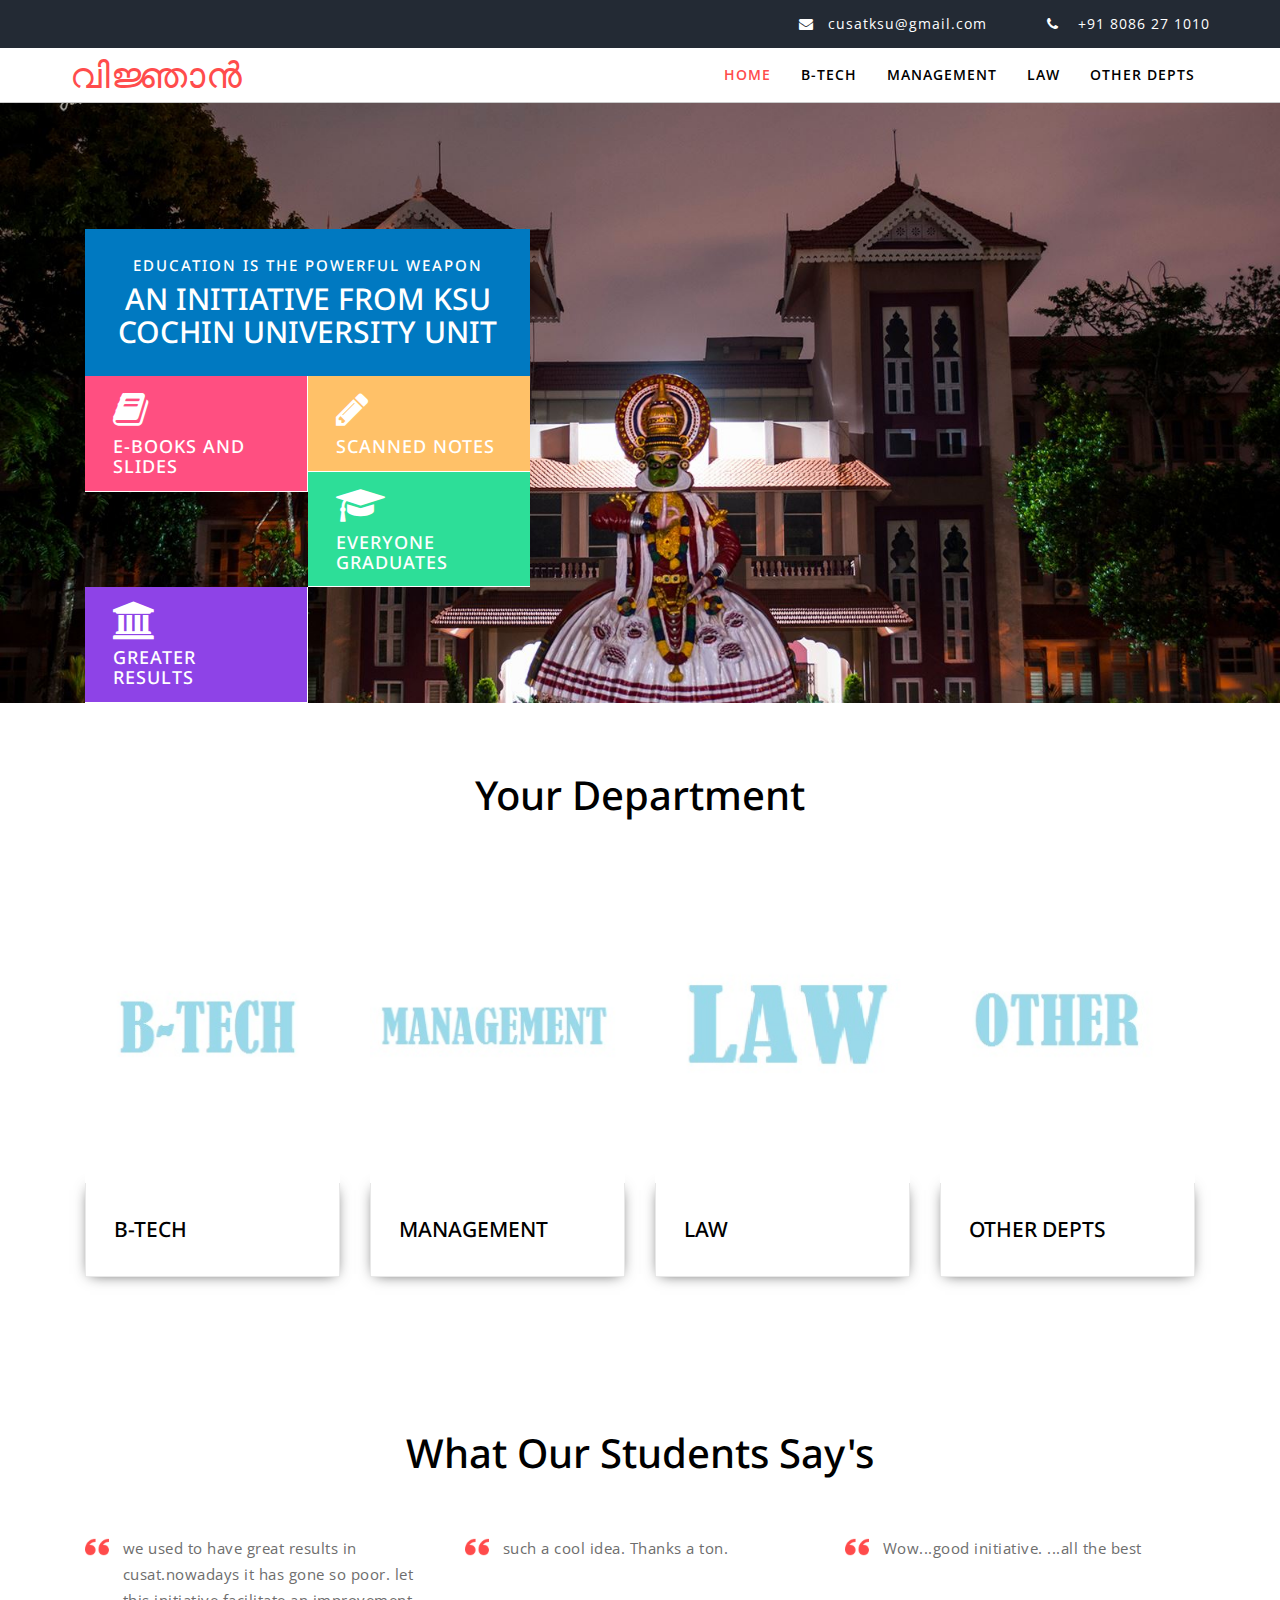
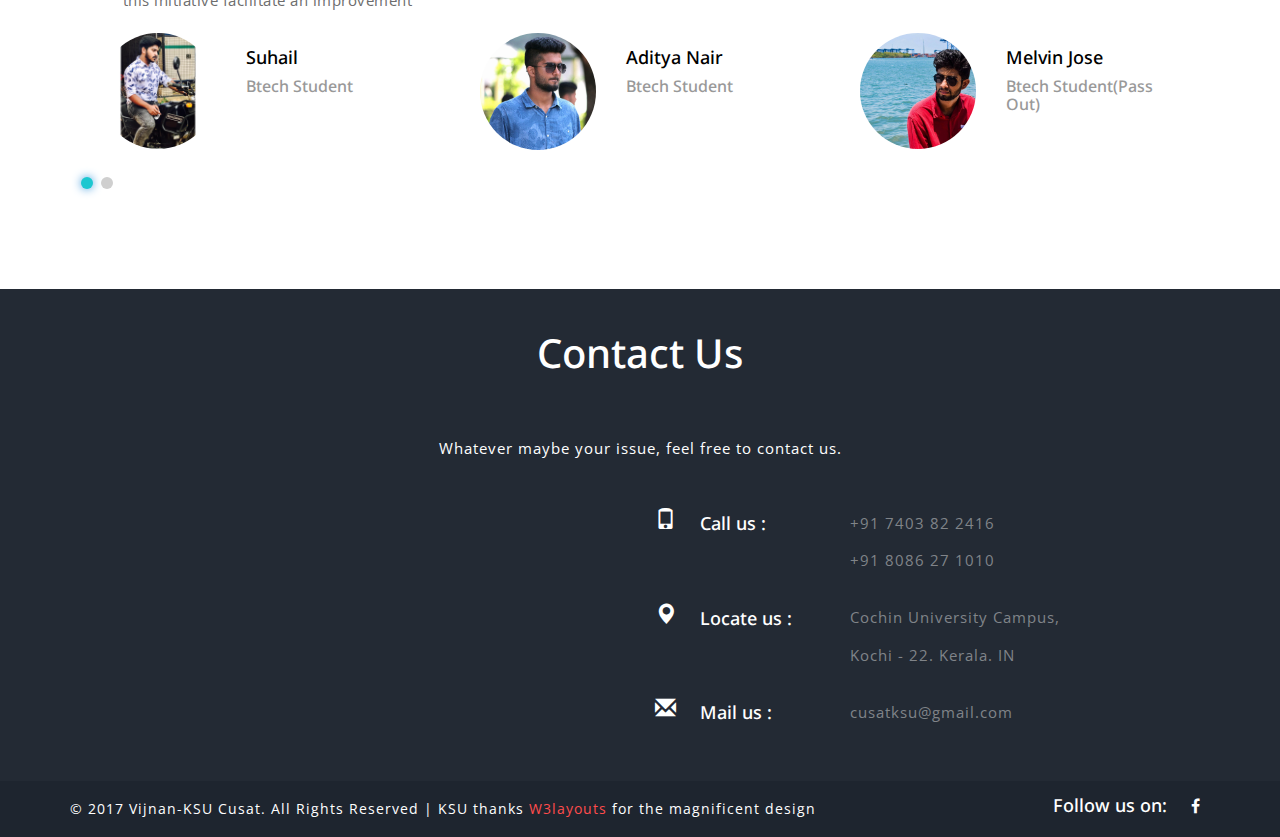
==== index.html @ 7f8a73d8 "Add files via upload" ====
<!DOCTYPE html>
<html lang="en">
<!-- Head -->
<head>
<title>വിജ്ഞാൻ-KSU CUSAT</title>
<meta name="viewport" content="width=device-width, initial-scale=1">
<meta charset="utf-8">
<meta name="keywords" content="cusat, learning,cusat syllabus,cusat notes,engineering notes, engineering" />

<!-- default css files -->
	<link rel="stylesheet" href="css/bootstrap.css" type="text/css" media="all">
	<link rel="stylesheet" href="css/style.css" type="text/css" media="all">
	<link rel="stylesheet" href="css/font-awesome.min.css" />
<!-- default css files -->

<!--web font-->
<link href="//fonts.googleapis.com/css?family=Noto+Sans:400,400i,700,700i&amp;subset=cyrillic,cyrillic-ext,devanagari,greek,greek-ext,latin-ext,vietnamese" rel="stylesheet">
<link href="//fonts.googleapis.com/css?family=Open+Sans:300,300i,400,400i,600,600i,700,700i,800,800i&amp;subset=cyrillic,cyrillic-ext,greek,greek-ext,latin-ext,vietnamese" rel="stylesheet">
<!--//web font-->

<!-- scrolling script -->
<script type="text/javascript">
	jQuery(document).ready(function($) {
		$(".scroll").click(function(event){
			event.preventDefault();
			$('html,body').animate({scrollTop:$(this.hash).offset().top},1000);
		});
	});
</script>
<!-- //scrolling script -->

</head>

<!-- Body -->
<body>

<!-- banner -->
<div class="banner">
	<div class="header-top">
		<div class="container">
			<div class="header-top-right">
				<p><i class="fa fa-envelope" aria-hidden="true"></i><a href="mailto:cusatksu@gmail.com">cusatksu@gmail.com</a></p>
				<p><i class="fa fa-phone" aria-hidden="true"></i> +91 8086 27 1010</p>
			</div>
		</div>
	</div>
		<div class="head">
			<div class="container">
					<div class="navbar-top">
							<!-- Brand and toggle get grouped for better mobile display -->
							<div class="navbar-header">
							  <button type="button" class="navbar-toggle collapsed" data-toggle="collapse" data-target="#bs-example-navbar-collapse-1">
								<span class="sr-only">Toggle navigation</span>
								<span class="icon-bar"></span>
								<span class="icon-bar"></span>
								<span class="icon-bar"></span>
							  </button>
								 <div class="navbar-brand logo ">
									<h1 class="animated wow pulse" data-wow-delay=".5s">
									<a href="index.html">വിജ്ഞാൻ</a></h1>
								</div>

							</div>
							<!-- Collect the nav links, forms, and other content for toggling -->
							<div class="collapse navbar-collapse" id="bs-example-navbar-collapse-1">
							 <ul class="nav navbar-nav link-effect-4">
							  <li class="active"><a href="index.html" data-hover="Home"> HOME </a> </li>
								<li><a href="btech.html" data-hover="About"> B-TECH </a> </li>
								<li><a href="mba.html"  data-hover="Gallery"> MANAGEMENT </a></li>
								<li><a href="law.html" data-hover="About"> LAW </a> </li>
								<li><a href="other.html"  data-hover="Gallery"> OTHER DEPTS </a></li>
							 </ul>
							</div><!-- /.navbar-collapse -->
						</div>
					  <div class="clearfix"></div>
			</div>
		</div>
		<div class="bannerinfo">
			<div class="container">
				<div class="col-md-5 bannergrid">
					<div class="top">
						<h5>Education is the Powerful Weapon</h5>
						<h2>An initiative from KSU Cochin University Unit</h2>
					</div>
					<div class="bottom">
						<div class="col-md-6 bannergrid1 clr">
							<i class="fa fa-book" aria-hidden="true"></i>
							<h4>E-books and Slides</h4>
							<div class="clearfix"></div>
						</div>
						<div class="col-md-6 bannergrid1 clr1">
						<i class="fa fa-pencil" aria-hidden="true"></i>
							<h4>Scanned notes</h4>
							<div class="clearfix"></div>
						</div>
						<div class="col-md-6 bannergrid1 clr2">
						<i class="fa fa-graduation-cap" aria-hidden="true"></i>
							<h4>Everyone graduates</h4>
							<div class="clearfix"></div>
						</div>
						<div class="col-md-6 bannergrid1 clr3">
						<i class="fa fa-university" aria-hidden="true"></i>
							<h4>Greater Results</h4>
							<div class="clearfix"></div>
						</div>
						<div class="clearfix"></div>
						<div class="clearfix"></div>
					</div>
					<div class="clearfix"></div>
				</div>
			</div>
		</div>
</div>
<!-- //banner -->

<!-- dept -->
<div class="team">
	<div class="container">
		<h3 class="heading">Your Department</h3>
		<div class="teamgrids">
			<div class="col-md-3 teamgrid1">
				<a href="btech.html" data-hover="About"><img src="images/t1.jpg" alt="" />
				<div class="teaminfo">
					<h3>B-TECH</h3>
				</div></a>
			</div>
			<div class="col-md-3 teamgrid1">
				<a href="mba.html" data-hover="About"><img src="images/t2.jpg" alt="" />
				<div class="teaminfo">
					<h3>MANAGEMENT</h3>
				</div></a>
			</div>
			<div class="col-md-3 teamgrid1">
				<a href="law.html" data-hover="About"><img src="images/t3.jpg" alt="" />
				<div class="teaminfo">
					<h3>LAW</h3>
				</div></a>
			</div>
			<div class="col-md-3 teamgrid1">
				<a href="other.html" data-hover="About"><img src="images/t4.jpg" alt="" />
				<div class="teaminfo">
					<h3>OTHER DEPTS</h3>
				</div></a>
			</div>
		</div>
	</div>
</div>
<!-- //dept -->

<!-- testimonials-->
	<div class="clients" id="clients">
		<div class="container">
			<h3 class="heading">What our students say's</h3>
			<div class="wmuSlider example1 animated wow slideInUp" data-wow-delay=".5s">
					<div class="wmuSliderWrapper">
						<article style="position: absolute; width: 100%; opacity: 0;">
							<div class="banner-wrap">
								<div class="col-md-4 client-grids">
									<p>we used to have great results in cusat.nowadays it has gone so poor. let this initiative facilitate an improvement</p>
									<div class="col-md-5 c-img">
										<img src="images/c1.jpg"  alt="" />
									</div>
									<div class="col-md-7 c-info">
										<h4>Suhail</h4>
										<h5>Btech student</h5>
									</div>
									<div class="clearfix"></div>
								</div>
								<div class="col-md-4 client-grids">
									<p>such a cool idea. Thanks a ton.<br><br><br></p>
									<div class="col-md-5 c-img">
										<img src="images/c2.jpg"  alt="" />
									</div>
									<div class="col-md-7 c-info">
										<h4>Aditya Nair</h4>
										<h5>Btech student</h5>
									</div>
									<div class="clearfix"></div>
								</div>
								<div class="col-md-4 client-grids">
									<p>Wow...good initiative. ...all the best<br><br><br></p>
									<div class="col-md-5 c-img">
										<img src="images/c3.jpg"  alt="" />
									</div>
									<div class="col-md-7 c-info">
										<h4>Melvin Jose</h4>
										<h5>Btech student(Pass out)</h5>
									</div>
									<div class="clearfix"></div>
								</div>
								<div class="clearfix"></div>
							</div>
						</article>
						<article style="position: absolute; width: 100%; opacity: 0;">
							<div class="banner-wrap">
								<div class="col-md-4 client-grids">
									<p>I feel veryproud to be a part of this initiative. Hope it will bring about a change in our university's results.</p>
									<div class="col-md-5 c-img">
										<img src="images/c4.jpg"  alt="" />
									</div>
									<div class="col-md-7 c-info">
										<h4>Abinash Antony</h4>
										<h5>Btech student</h5>
									</div>
									<div class="clearfix"></div>
								</div>
								<div class="col-md-4 client-grids">
									<p>This should have been implemented before itslef. Better late than never.</p>
									<div class="col-md-5 c-img">
										<img src="images/c5.jpg"  alt="" />
									</div>
									<div class="col-md-7 c-info">
										<h4>Shibil Vp</h4>
										<h5>Btech student</h5>
									</div>
									<div class="clearfix"></div>
								</div>
								<div class="col-md-4 client-grids">
									<p>As a first year student, i find this initiative very helpful.</p>
									<div class="col-md-5 c-img">
										<img src="images/c6.jpg"  alt="" />
									</div>
									<div class="col-md-7 c-info">
										<h4>Ebin Santy</h4>
										<h5>Btech student</h5>
									</div>
									<div class="clearfix"></div>
								</div>
								<div class="clearfix"></div>
							</div>
						</article>
					</div>
				</div>
		</div>
	</div>
<!--//testimonials-->

<!-- contact -->
<div class="contact">
	<h3 class="heading">Contact Us</h3>
	<p>Whatever maybe your issue, feel free to contact us. </p>
	<div class="container">
		<div class="contact-grids">

			<div class="col-md-6 contact-grid wow fadeInUp animated" data-wow-delay=".5s">
				<iframe src="https://www.google.com/maps/embed?pb=!1m14!1m8!1m3!1d15714.64362281962!2d76.3275411!3d10.0448151!3m2!1i1024!2i768!4f13.1!3m3!1m2!1s0x0%3A0xb0fd4b1e85a6e51f!2sCochin+University+of+Science+and+Technology!5e0!3m2!1sen!2sin!4v1509273672874" width="400" height="210" frameborder="0" style="border:0" allowfullscreen></iframe>
			</div>
			<div class="col-md-6 contact-grid wow fadeInUp animated" data-wow-delay=".5s">
				<div class="call ">
					<div class="col-xs-1 contact-grdl">
						<span class="glyphicon glyphicon-phone" aria-hidden="true"></span>
					</div>
					<div class="col-xs-3 contact-grdr">
						<h3>Call us :</h3>
					</div>
					<div class="col-xs-8 contact-grdr">
						<ul>
							<li>+91 7403 82 2416</li>
							<li>+91 8086 27 1010</li>
						</ul>
					</div>
					<div class="clearfix"> </div>
				</div>
				<div class="call">
					<div class="col-xs-1 contact-grdl">
						<span class="glyphicon glyphicon-map-marker" aria-hidden="true"></span>
					</div>
					<div class="col-xs-3 contact-grdr">
						<h3>Locate us :</h3>
					</div>
					<div class="col-xs-8 contact-grdr">
						<ul>
							<li>Cochin University Campus,</li>
							<li>Kochi - 22. Kerala. IN</li>
						</ul>
					</div>
					<div class="clearfix"> </div>
				</div>
				<div class="call">
					<div class="col-xs-1 contact-grdl">
						<span class="glyphicon glyphicon-envelope" aria-hidden="true"></span>
					</div>
					<div class="col-xs-3 contact-grdr">
						<h3>Mail us :</h3>
					</div>
					<div class="col-xs-8 contact-grdr">
						<ul>
							<li><a href="mailto:cusatksu@gmail.com">cusatksu@gmail.com</a></li>
						</ul>
					</div>
					<div class="clearfix"> </div>
				</div>
			</div>
			<div class="clearfix"> </div>
		</div>
	</div>
</div>
<!-- //contact -->

<!-- copyright -->
<div class="copyright">
	<div class="container">
		<div class="copyrighttop">
			<ul>
				<li><h4>Follow us on:</h4></li>
				<li><a class="facebook" href="https://www.facebook.com/ksucusat"><i class="fa fa-facebook" aria-hidden="true"></i></a></li>
			</ul>
		</div>
		<div class="copyrightbottom">
			<p>© 2017 Vijnan-KSU Cusat. All Rights Reserved | KSU thanks <a href="http://w3layouts.com/">W3layouts</a> for the magnificent design</p>
		</div>
		<div class="clearfix"></div>
	</div>
</div>
<!-- //copyright -->


<!-- Default-JavaScript-File -->
	<script type="text/javascript" src="js/jquery-2.1.4.min.js"></script>
	<script type="text/javascript" src="js/bootstrap.js"></script>
<!-- //Default-JavaScript-File -->

<!-- clients js file-->
	<script src="js/jquery.wmuSlider.js"></script>
		<script>
			$('.example1').wmuSlider();
		</script>
<!-- //clients js file -->

<!-- Jarallax -->
<script src="js/jarallax.js"></script>
	<script type="text/javascript">
		/* init Jarallax */
		$('.jarallax').jarallax({
			speed: 0.5,
			imgWidth: 1366,
			imgHeight: 768
		})
	</script>
<!-- //Jarallax -->

<!-- smooth scrolling -->
	<script src="js/SmoothScroll.min.js"></script>
	<script type="text/javascript" src="js/move-top.js"></script>
	<script type="text/javascript" src="js/easing.js"></script>
	<!-- here stars scrolling icon -->
	<script type="text/javascript">
		$(document).ready(function() {
			/*
				var defaults = {
				containerID: 'toTop', // fading element id
				containerHoverID: 'toTopHover', // fading element hover id
				scrollSpeed: 1200,
				easingType: 'linear'
				};
			*/

			$().UItoTop({ easingType: 'easeOutQuart' });

			});
	</script>
	<!-- //here ends scrolling icon -->
<!-- smooth scrolling -->

</body>
<!-- //Body -->
</html>
---- css/style.css ----
/*--
	Author: W3Layouts
	Author URL: http://w3layouts.com
	License: Creative Commons Attribution 3.0 Unported
	License URL: http://creativecommons.org/licenses/by/3.0/
--*/
/*-- Reset-Code --*/

body {
	padding: 0;
	margin: 0;
	background: #FFF;
	font-family: 'Open Sans', sans-serif;
}
body a {
	transition: 0.5s all;
	-webkit-transition: 0.5s all;
	-moz-transition: 0.5s all;
	-o-transition: 0.5s all;
	-ms-transition: 0.5s all;
	text-decoration: none;
}
body a:hover {
	text-decoration: none;
}
body a:focus, a:hover {
	text-decoration: none;
}
input[type="button"], input[type="submit"] {
	transition: 0.5s all;
	-webkit-transition: 0.5s all;
	-moz-transition: 0.5s all;
	-o-transition: 0.5s all;
	-ms-transition: 0.5s all;
}
h1, h2, h3, h4, h5, h6 {
	margin: 0;
	padding: 0;
	font-family: 'Noto Sans', sans-serif;
}
p {
	margin: 0;
}
ul {
	margin: 0;
	padding: 0;
}
label {
	margin: 0;
}
img {
    vertical-align: middle;
    width: 100%;
}
a:focus, a:hover {
	text-decoration: none;
	outline: none;
}
/*-- //Reset-Code --*/
.header-top {
    padding: 1em 0;
    background: #232a34;
}
.header-top-left p,.header-top-right p{
    color: #FFFFFF;
    font-size: 1em;
    display: inline-block;
    padding-left: 4em;
	letter-spacing:1px;
}
.header-top-right{
	float: right;
}
/*-- banner --*/
.head {
    padding: 0.5em 0em;
    background: #ffffff;
    border-bottom: solid 1px #cbcbcb;
}
/*--header--*/
.logo h1 a{
	text-decoration: none;
    color: #ff4c4c;
    text-transform: uppercase;
    letter-spacing: 1px;
    font-size: 1em;
}
.header-top-right a {
    color: #fff;
}
.logo h1 a span{
	font-size: .3em;
    text-transform: uppercase;
    font-weight: 600;
    margin: .5em 0 0 0;
	color:#000000;
}
.navbar-brand {
   height: auto; 
    padding: 0; 
    font-size: 18px; 
    line-height: 20px;
}
.navbar-nav {
    float: right;
    margin-top: .7em;
}
.navbar-default {
    border: none;
    background: none;
    min-height: auto;
    margin-bottom: 0;
}
.header-top-right i.fa {
    margin-right: 1em;
}
div#bs-example-navbar-collapse-1 {
    padding: 0;
}
ul.nav.navbar-nav li a {
    font-size: 1em;
    color: #000000;
    margin: 0 15px;
    padding: 0px 0;
    font-weight: 600;
    text-transform: uppercase;
    letter-spacing: 1px;
}
ul.nav.navbar-nav li a:hover{
	color:#F44336;
}
.nav > li > a:hover, .nav > li > a:focus {
    text-decoration: none;
    background:none !important;
}
.navbar-default .navbar-nav > li > a:hover, .navbar-default .navbar-nav > li > a:focus {
    color: #fff;
}
ul.nav.navbar-nav li.active a {
    color: #ff4c4c;
    background: none;
}
.navbar-default .navbar-nav > .active > a, .navbar-default .navbar-nav > .active > a:hover, .navbar-default .navbar-nav > .active > a:focus {
    color: #fff;
    background:none;
}
.dropdown-menu {
    position: absolute;
    top: 115%;
    left: 0;
    z-index: 1000;
    display: none;
    float: left;
    min-width: 105px;
    padding: 5px 0;
    margin: 2px 0 0;
    font-size: 14px;
    text-align: left;
    list-style: none;
    background-color: #ff4c4c;
    -webkit-background-clip: padding-box;
    background-clip: padding-box;
    border: 1px solid #ccc;
    border: 1px solid rgba(0, 0, 0, .15);
    border-radius: 0!important;
    -webkit-box-shadow: 0 6px 12px rgba(0, 0, 0, .175);
    box-shadow: 0 6px 12px rgba(0, 0, 0, .175);
}
ul.dropdown-menu li {
    padding: 5px 0;
}
ul.dropdown-menu li:nth-child(2){
	border-bottom:none;
}
ul.dropdown-menu li a {
    color: #000!important;
}
ul.dropdown-menu li a:hover {
	color: #FFFFFF !important;
	background:none;
}
.nav .open > a, .nav .open > a:hover, .nav .open > a:focus {
    background: none!important;
}
/*--//header--*/
/* banner */
.banner {
    background: url(../images/banner2.jpg) no-repeat 0px 0px;
    background-size: cover;
    min-height: 785px;
}
.banner1 {
    background: url(../images/banner2.jpg) no-repeat 0px 0px;
    background-size: cover;
    min-height: 300px;
}

.top {
    background: #0079c1;
    color: #fff;
    padding: 2em 2em;
    text-align: center;
}
.bannergrid1 {
    padding: 2em;
    border-bottom: 1px solid #fff;
    background: #1cc7d0;
}
.clr {
    background: #ff4f81;
}
.clr1 {
    background: #ffc168;
}
.clr2 {
    background: #2dde98;
}
.clr3 {
    background: #8e43e7;
}
.clr4 {
    background: #ff9900;
}
.clr5 {
    background: #146eb4;
}
.bannergrid1:nth-child(1), .bannergrid1:nth-child(4), .bannergrid1:nth-child(7) {
    border-right: 1px solid #fff;
}
.top h2 {
    text-transform: uppercase;
    font-size: 30px;
    color: #fff;
}
.top h5 {
    text-transform: uppercase;
    letter-spacing: 2px;
    margin-bottom: .6em;
    font-size: 15px;
}
.bannerinfo {
    padding-top: 7em;
}
.bannergrid1 i.fa {
    color: #fff;
    float: left;
    font-size: 38px;
    margin-right: 6px;
}
.bannergrid1 h4 {
    color: #fff;
    text-transform: uppercase;
    font-size: 18px;
    letter-spacing: 1px;
    float: left;
    margin-top: .5em;
}
.bannergrid1 p {
    color: #eee;
    font-size: 15px;
    margin-top: 1em;
    letter-spacing: .5px;
    text-transform: capitalize;
    line-height: 28px;
}
/* //banner */

/*-- welcome --*/ 
.typography,.about,.welcome,.services,.education,.clients,.codes,.contact{
	padding:6em 0;
}
h3.agileits-title {
    font-size: 3em;
    color: #000;
    text-align: center;
    margin-bottom: 1em;
}
.welcome h3 {
    font-size: 1.8em;
    color: #ff4c4c;
    text-transform: uppercase;
    margin-bottom: 1em;
    line-height: 1.5em;
} 
.welcome h4 {
    font-size: 18px;
    text-transform: capitalize;
    line-height: 1.8em;
    color: #000;
    margin-bottom: 1em;
}
.welcome p {
    font-size: 1em;
    color: #565656;
    line-height: 2em;
    letter-spacing: 1px;
}
.readmore-w3 a {
    color: #FFFFFF;
    font-size: 16px;
    padding: .6em 2em;
    background: #1cc7d0;
    text-decoration: none;
    text-align: center;
    letter-spacing: 2px;
}
.readmore-w3 a:hover {
    background: #ff4c4c;
}
.readmore-w3 {
    margin-top: 3em;
}

/*-- bootstrap-modal-pop-up --*/
.modal-header {
    font-size: 2em;
    color: #fff;
    text-align: center;
    text-transform: uppercase;
    border: 1px solid #fff;
}
.close {
    opacity: 1;
}
.modal-body p {
    color: #999;
    text-align: left;
	padding:2em 2em 1em;
	margin: 0 !important;
	line-height:2em;
}
.modal-body p i {
    display: block;
    margin: 1em 0;
    color: #212121;
}
.modal-body {
    padding:0;
}
.modal-body img {
    padding: 2em 2em 0 2em;
}
.modal-content {
    border-radius: 0;
}
button.close {
    font-size: 1.5em;
    color:#000;
	outline: none;
}
span.glyphicon.glyphicon-play-circle {
    color: #fff;
    font-size: 60px;
    margin: 0 0 7px 0;
    cursor: pointer;
}
.welcome-w3right {
    position: relative;
}
.wthree-model-video {
    position: absolute;
    bottom: 42%;
    left: 43%;
}
.modal-header iframe {
    width: 100%;
    height: 400px;
}
/*-- //bootstrap-modal-pop-up --*/
/*-- //welcome --*/ 

/* edu */
.right1 h3,.left1 h3 {
    color: #000;
    text-transform: uppercase;
    margin-bottom: .5em;
    font-size: 20px;
}
.right1 p,.left1 p  {
    font-size: 15px;
    line-height: 27px;
    letter-spacing: .5px;
    color: #6d6d6d;
}
.right1 {
    margin-bottom: 3em;
}
.left1 {
    margin-bottom: 7em;
    text-align: right;
    padding-right: 4em;
	position:relative;
}
.left1 span.glyphicon.glyphicon-adjust {
    position: absolute;
    right: -9%;
    top: 0%;
    font-size: 30px;
    color: #ff4c4c;
}
.left1:nth-child(4) {
    margin-bottom: 0em;
}
.right1:nth-child(4) {
    margin-bottom: 0em;
}
.eduright {
    padding-left: 5em;
}
.eduleft {
    border-right: 1px solid #969696;
}
.left1 h3 {
    color: #1cc7d0;
}
/* //edu */

/*-- clients --*/
.clients p {
    margin-bottom: 20px;
    color: #6d6d6d;
    letter-spacing: .5px;
    line-height: 26px;
    font-size: 15px;
    padding-left: 2.5em;
}
.clients  p {
    background: url(../images/quotes.png) no-repeat 0px 0px;
    background-size: 24px;
}
.clients img{
	border-radius:50%;
}
.clients h4{
	text-align:left;
	font-size:18px;
	color:#000;
	margin:15px 0 10px 0;
}
.clients h5{
	text-align:left;
	font-size:16px;
	color:#999;
    text-transform: capitalize;
}
.wmuSlider {
	position: relative;
	overflow: hidden;
}
/* Default Skin */
.wmuSliderPagination {
	z-index: 2;
    position: absolute;
    left: 1%;
    bottom: 6%;
}
ul.wmuSliderPagination {
	padding:0;
}
.wmuSliderPagination li {
	float: left;
	margin: 0 8px 0 0;
	list-style-type: none;
}
.wmuSliderPagination a {
	display: block;
    text-indent: -9999px;
    width: 12px;
    height: 12px;
    background: #CFCFCF;
	border-radius:50%;
}
.wmuSliderPagination a.wmuActive {
	background: #1cc7d0;
    box-shadow: 0px 0px 10px #3D99DC;
	-webkit-box-shadow: 0px 0px 10px #3D99DC;
	-moz-box-shadow: 0px 0px 10px #3D99DC;
	-o-box-shadow: 0px 0px 10px #3D99DC;
	-ms-box-shadow: 0px 0px 10px #3D99DC;
}
/* Default Skin */
.wmuGallery .wmuGalleryImage {
	margin-bottom: 10px;
}
.banner-wrap {
    padding: 0 0 4em;
}
/*-- //wmuslider --*/
/*--// clients--*/

/* pop up for sign in and sign up form */
#small-dialog1 h3{
    color: #ff4c4c;
    font-size: 30px;
    margin-bottom: 30px;
    text-align: center;
    text-transform: uppercase;
}
#small-dialog1 input[type="text"], #small-dialog1 input[type="password"], #small-dialog1 input[type="text"], #small-dialog1 input[type="password"] {
    padding: 12px 16px;
    font-size: 14px;
    border: 2px solid #808080;
    background: transparent;
    outline: none;
    width: 100%;
    margin-bottom: 20px;
    border-radius: 25px;
}
div#small-dialog1,div#small-dialog2 {
    padding: 50px;
}
form ul {
    float: left;
    list-style-type: none;
}
form a {
    color: #000;
    float: right;
    font-size: 13px;
}
#small-dialog1 input[type="submit"], #small-dialog1 input[type="submit"] {
    background: #1cc7d0;
    border: none;
    padding: 9px 10px;
    color: #fff;
    font-size: 15px;
    outline: none;
    margin: 0 auto;
    margin-top: 20px;
    width: 35%;
    border-radius: 25px;
    letter-spacing: 2px;
    display: block;
}
.modal-content{
    border-radius: 0px;
}
.modal-dialog {
    margin: 30px auto;
}
ul li input[type="checkbox"]+label {
    position: relative;
    padding-left: 37px;
    border: #F0F8FF;
    color: #000;
    display: inline-block;
    font-size: 13px;
}
ul li input[type="checkbox"]+label span:first-child {
    width: 17px;
    height: 15px;
    display: inline-block;
    border: 1px solid #000;
    position: absolute;
    top: 1px;
    left: 14px;
    bottom: 4px;
}
input[type="radio"], input[type="checkbox"] {
    display: none;
}
ul li input[type="checkbox"]:checked+label span:first-child:before {
    content: "";
    background: url(../images/tick.png)no-repeat;
    position: absolute;
    left: 2px;
    top: 2px;
    font-size: 10px;
    width: 10px;
    height: 10px;
}
#small-dialog2 h3 {
    color: #ff4c4c;
    font-size: 30px;
    margin-bottom: 30px;
    text-align: center;
    text-transform: uppercase;
}
#small-dialog input[type="text"], #small-dialog input[type="password"], #small-dialog2 input[type="text"], #small-dialog2 input[type="password"] {
    padding: 12px 16px;
    font-size: 14px;
    border: 2px solid #808080;
    background: transparent;
    outline: none;
    width: 100%;
    margin-bottom: 20px;
    border-radius: 25px;
}
#small-dialog input[type="submit"], #small-dialog2 input[type="submit"] {
    background: #1cc7d0;
    border: none;
    padding: 9px 10px;
    color: #fff;
    font-size: 15px;
    outline: none;
    margin: 0 auto;
    margin-top: 20px;
    width: 45%;
    border-radius: 25px;
    letter-spacing: 2px;
    display: block;
}
/* //pop up for sign in and sign up form */

/*-- contact --*/
.map iframe{
	width:100%;
	min-height:400px;
    border: none;
}
.contact-grdl{
	padding:0 !important;
}
.contact-grdl span{
	color:#fff;
	font-size: 1.7em;
}
.contact-grdr ul li{
	list-style-type:none;
	color:#808489;
	font-size:1.1em;
	margin:0 0 1em;
    letter-spacing: 1px;
}
.contact-grdr ul li a{
	color:#808489;
	text-decoration:none;
	display:block;
}
.col-xs-3.contact-grdr {
    padding: 0;
    color: #fff;
}
.contact-grdr h3 {
    font-size: 19px;
    padding-top: .4em;
}
.col-xs-8.contact-grdr {
    padding-top: .4em;
}
.contact-grdr ul li a:hover{
	color:#464646;
}
.contact-grid input[type="text"], .contact-grid input[type="email"], .contact-grid textarea {
    outline: none;
    border: 1px solid #808489;
    width: 49%;
    float: left;
    background: #191e25;
    color: #eee;
	letter-spacing:1px;
    font-size: 1em;
    padding: 1em;
    margin: 0 0 1em;
}
 .contact-grid input[type="email"]{
	float:right;
 }
.contact-grid input[type="text"]:hover,.contact-grid input[type="email"]:hover,.contact-grid textarea:hover,.newsletter:hover{
    border: 1px solid #0dc5dd;	
	transition:.5s all;
	-webkit-transition:.5s all;
	-moz-transition:.5s all;
	-o-transition:.5s all;
	-ms-transition:.5s all;
}
.contact-grid textarea{
	min-height:180px;
    width: 100%;
	resize:none;
	margin:0 0 2em;
}
.contact-grid input[type="submit"] {
    outline: none;
    border: none;
    background: #1cc7d0;
    color: #fff;
    font-size: 16px;
    padding: .6em 2em;
    letter-spacing: 1px;
    text-transform: capitalize;
    display: inherit;
    transition: .5s all;
    -webkit-transition: .5s all;
    -moz-transition: .5s all;
    -o-transition: .5s all;
    -ms-transition: .5s all;
}
.contact-grid input[type="submit"]:hover{
    background: #ff4c4c;
	transition: .5s all;
    -webkit-transition: .5s all;
    -moz-transition: .5s all;
    -o-transition: .5s all;
    -ms-transition: .5s all;
}
.call:nth-child(2) {
    margin: 1em 0;
}
h3.heading {
    text-align: center;
    color: #000;
    font-size: 40px;
    margin-bottom: 1.5em;
    text-transform: capitalize;
}
.contact {
    background: #232a34;
	padding:3em 0;
}
.contact h3.heading {
    color: #fff;
}
/*-- //contact --*/

/* book */
.book {
    background: url(../images/book3.jpg) no-repeat 0px 0px;
    background-size: cover;
    padding: 7em 0;
}
.book1 {
    background: url(../images/book1.jpg) no-repeat 0px 0px;
    background-size: cover;
    padding: 7em 0;
}
.book h3 {
    color: #fff;
    text-align: center;
    font-size: 30px;
    text-transform: capitalize;
    margin-bottom: .5em;
}
.book p {
    color: #eee;
    font-size: 15px;
    letter-spacing: 1px;
    text-align: center;
    width: 70%;
    margin: 2em auto 0;
    line-height: 1.8em;
}
.book ul {
    text-align: center;
}
.book li {
    list-style-type: none;
    display: inline-block;
}
/* //book */

/* jarallax */
.jarallax {
    position: relative;
    background-size: cover;
    background-repeat: no-repeat;
    background-position: 50% 50%;
}
/* //jarallax */

/* copyright */
.copyright ul li {
    display: inline-block;
    padding: 0 10px;
}
a.facebook {
    color: #fff;
    font-size: 16px;
}
a.facebook:hover {
    color: #ff4c4c;
}
.copyrighttop {
    float: right;
}
.copyrightbottom {
    float: left;
}
.copyright {
    background: #1e252f;
    color: #fff;
    padding: 1em;
}
.copyrightbottom p {
    color: #fff;
    letter-spacing: 1px;
    font-size: 14px;
    line-height: 28px;
}
.copyrightbottom a {
    color: #ff4c4c;
    text-decoration: none;
}
.copyrightbottom a:hover {
    color: #fff;
}
.contact p {
    text-align: center;
    color: #fff;
    font-size: 15px;
    letter-spacing: 1px;
    line-height: 1.8em;
    width: 50%;
    margin: 0 auto 5em;
}
/* copyright */

/*-- to-top --*/
#toTop {
	display: none;
	text-decoration: none;
	position: fixed;
	bottom: 24px;
	right: 1%;
	overflow: hidden;
	z-index: 999; 
    width: 64px;
    height: 64px;
	border: none;
	text-indent: 100%;
	background: url("../images/arrow.png") no-repeat 0px 0px;
}
#toTopHover {
    width: 64px;
    height: 64px;
	display: block;
	overflow: hidden;
	float: right;
	opacity: 0;
	-moz-opacity: 0;
	filter: alpha(opacity=0);
}
/*-- //to-top --*/

/* contact page */
.map h2 {
    text-align: center;
    font-size: 40px;
    margin-bottom: 1em;
    color: #000;
    text-transform: capitalize;
}
.map {
    padding: 5em 0 0;
}
.callleft h5 {
    color: #5f5f5f;
    font-size: 20px;
    text-transform: capitalize;
    margin-bottom: .5em;
}
.callleft  h3 {
    color: #000;
    text-transform: uppercase;
    font-size: 30px;
}
.number {
	padding:4em 0;
}
.callright input[type="tel"] {
    width: 73%;
    padding: .6em;
    font-size: 1em;
    border: none;
    border-bottom: 1px solid #6b6b6b;
    text-transform: capitalize;
    outline: none;
    letter-spacing: 1px;
}
.callright input[type="submit"] {
    background: #1cc7d0;
    color: #fff;
    border: none;
    font-size: 1em;
    letter-spacing: 1px;
    padding: .6em 1em;
    text-transform: uppercase;
}
.callright input[type="submit"]:hover {
    background: #ff4c4c;
}
.callright {
    margin-top: 1.5em;
}
/* //contact page */

/* about page */
.banner1 h2 {
    padding: 2em 0 0em 5.5em;
    font-size: 45px;
    text-transform: uppercase;
    font-weight: 600;
    color: #000;
}
.team-social {
    -webkit-transition: all 0.5s;
    -moz-transition: all 0.5s;
    transition: all 0.5s;
    -o-transition: all 0.5s;
    -ms-transition: all 0.5s;
    margin-bottom: 1em;
}
.team-social a i {
    color: #000;
    font-size: 16px;
    padding: 10px;
    width: 35px;
    height: 35px;
    line-height: 15px;
    text-align: center;
    border-radius: 50%;
	-webkit-border-radius:50%;
	-o-border-radius:50%;
	-moz-border-radius:50%;
	-ms-border-radius:50%;
}

.team i.fa.fa-facebook {
    color: #3b5998;
    border: 1px solid #3b5998;
}

.team i.fa.fa-facebook:hover {
    color: #fff;
    background: #3b5998;
    border: 1px solid #3b5998;
    -webkit-transition: all 1s;
    -moz-transition: all 1s;
    transition: 1s all;
    -o-transition: all 1s;
    -ms-transition: all 1s;
}
.team i.fa.fa-twitter {
    color: #1da1f2;
    border: 1px solid #1da1f2;
}
.team i.fa.fa-twitter:hover {
    color: #fff;
    background: #1da1f2;
    border: 1px solid #1da1f2;
    -webkit-transition: all 1s;
    -moz-transition: all 1s;
    transition: 1s all;
    -o-transition: all 1s;
    -ms-transition: all 1s;
}
.team i.fa.fa-linkedin {
    color: #e68523;
    border: 1px solid #e68523;
}
.team i.fa.fa-linkedin:hover {
    color: #fff;
    background: #e68523;
    border: 1px solid #e68523;
    -webkit-transition: all 1s;
    -moz-transition: all 1s;
    transition: 1s all;
    -o-transition: all 1s;
    -ms-transition: all 1s;
}
.team i.fa.fa-pinterest-p {
    color: #bd081c;
    border: 1px solid #bd081c;
}
.team i.fa.fa-pinterest-p:hover {
    color: #fff;
    background: #bd081c;
    border: 1px solid #bd081c;
    -webkit-transition: all 1s;
    -moz-transition: all 1s;
    transition: 1s all;
    -o-transition: all 1s;
    -ms-transition: all 1s;
}
.teamgrids p {
    color: #4a4a4a;
    font-size: 15px;
    margin: .8em 0;
    letter-spacing: 1px;
}
.teamgrid1 i.fa {
    color: #ff4c4c;
    font-size: 1.2em;
    padding-right: .5em;
}
.teamgrid1 h3 {
    color: #000;
    text-transform: uppercase;
    margin: 1em 0;
    font-size: 21px;
}
.team{
	padding:5em 0;
}
.teaminfo {
    border: 1px solid #e8e8e8;
    padding: 1em 2em;
    border-top: transparent;
	-webkit-box-shadow: 0px 2px 14px -5px rgba(0,0,0,0.75);
	-moz-box-shadow: 0px 2px 14px -5px rgba(0,0,0,0.75);
	box-shadow: 0px 2px 14px -5px rgba(0,0,0,0.75);
}

.servicegrid1 {
    text-align: center;
}
.servicegrid1 h3 {
    font-size: 22px;
    text-transform: uppercase;
    color: #fff;
    margin-top: .2em;
}
.servicegrid1  i.fa {
    color: #ff4c4c;
    font-size: 70px;
    margin: .5em 0;
}
.servicegrid1  p {
    font-size: 14px;
    color: #e6e6e6;
    line-height: 1.8em;
    letter-spacing: .5px;
    text-transform: capitalize;
}
.servicegrid1 i.fa.fa-graduation-cap {
    color: #0099e5;
}
.servicegrid1 i.fa.fa-book {
    color: #ff4f81;
}
.servicegrid1 i.fa.fa-bus {
    color: #1cc7d0;
}
.aboutleft h3 {
    text-transform: uppercase;
    font-size: 30px;
    font-weight: 600;
    color: #000;
    margin-bottom: 1em;
}
.aboutleft p {
    font-size: 15px;
    line-height: 28px;
    color: #3e3e3e;
    margin-bottom: 1em;
}
.aboutleft  p.para1 {
    margin-bottom: 2em;
}
.aboutleft i.fa.fa-check {
    color: #ff4c4c;
    padding-right: 1em;
    font-size: 1.2em;
}
.services {
    background: url(../images/book3.jpg) no-repeat 0px 0px;
    background-size: cover;
}
/* //about page */

/*-- gallery --*/
.agile_gallery_grids{
	margin:2em 0 0;
}
.demo > li {float:left;list-style-type: none;margin: 2px;}
.demo > li img { width:281px; cursor:pointer;}
/*jquery.picEyes*/

.picshade {
  position: fixed;
  left: 0;
  top: 0;
  width: 100%;
    height: 100%!important;
  background-color: #000;
  opacity: 0.91;
  filter: alpha(opacity=91);
  z-index: 99;
  display: none;
}

.pictures_eyes_close {
  position: fixed;
  top: 30px;
  right: 30px;
  display: inline-block;
  width:30px;
  height:30px;
  background: url(../images/close.png) no-repeat;
  z-index: 100;
  display: none;
}

.pictures_eyes {
  position: fixed;
  width: 100%;
  left: 0;
  top: 0;
  z-index: 199;
  display: none;
}

.pictures_eyes_in {
  position: relative;
  text-align: center;
}

.pictures_eyes_in img { max-height: 500px; max-width: 700px; }

.pictures_eyes_in .prev, .pictures_eyes_in .next {
  position: absolute;
  top: 50%;
  width: 51px;
  height: 51px;
  cursor: pointer;
}

.pictures_eyes_in .prev {
  left: 35px;
  background: url(../images/left1.png) no-repeat;
}

.pictures_eyes_in .next {
  right: 35px;
  background: url(../images/right1.png) no-repeat;
}

.pictures_eyes_indicators {
  position: fixed;
  left: 0;
  bottom: 15px;
  width: 100%;
  text-align: center;
  z-index: 299;
}

.pictures_eyes_indicators a {
  display: inline-block;
  width: 50px;
  height: 50px;
  margin: 6px 3px 0 3px;
  border: 1px solid #ddd;
  border-radius: 10px;
  box-shadow: 0 0 2px #000;
  filter: alpha(opacity=50);
  opacity: 0.5;
  overflow: hidden;
}

.pictures_eyes_indicators img { height: 50px; }

.pictures_eyes_indicators .current {
  filter: alpha(opacity=100);
  opacity: 1;
}
.gallery-grid1{
	position:relative;
	overflow:hidden;
	cursor:pointer;
}
.gallery-grid1 .p-mask, .row .product .vm-product-media-container .p-mask {
   opacity: 0;
    visibility: hidden;
    background: rgba(25, 24, 24, 0.8);
    bottom: 0%;
    position: absolute;
    padding: 1.3em 1.3em;
    width: 100%;
    -webkit-transform: translate3d( 0px, 100%, 0px );
    -moz-transform: translate3d( 0px, 100%, 0px );
    -ms-transform: translate3d( 0px, 100%, 0px );
    -o-transform: translate3d( 0px, 100%, 0px );
    transform: translate3d( 0px, 100%, 0px );
    -webkit-transition: all .5s ease 0s;
    -moz-transition: all .5s ease 0s;
    transition: all .5s ease 0s;
    text-align: left;
    border-bottom: 6px solid #ff4c4c;
}
.gallery-grid1 .p-mask .p-desc{
    color: #a3a3a3;
    position: relative;
    display: block;
    margin-bottom: 10px;
    padding-bottom: 10px;
    font-size: 1em;
}
.gallery-grid1:hover .p-mask, .row .product:hover .p-mask {
    opacity: 1;
    visibility: visible;
    -webkit-transform: translate3d( 0px, 0px, 0px );
    -moz-transform: translate3d( 0px, 0px, 0px );
    -ms-transform: translate3d( 0px, 0px, 0px );
    -o-transform: translate3d( 0px, 0px, 0px );
    transform: translate3d( 0px, 0px, 0px );
}
.p-mask h4{
	color: #fff;
    font-size: 1.2em;
    text-decoration: none;
    line-height: 1.8em;
    text-transform: uppercase;
    font-weight: bold;
}
.p-mask p{
	margin: 0;
    color: #f5f5f5;
    line-height: 1.8em;
}
.p-mask span {
        color: #7ac143;
}
#gallery {
        padding: 5em 0;
	    background: #f5f5f5;
}
.pictures_eyes_in {
    position: relative;
    text-align: center;
}
/*-- //gallery --*/

/*-- icons --*/
.codes a {
    color: #999;
}
.icon-box {
    padding: 8px 15px;
    background: rgba(149, 149, 149, 0.18);
    margin: 1em 0 1em 0;
    border: 5px solid #ffffff;
    text-align: left;
    -moz-box-sizing: border-box;
    -webkit-box-sizing: border-box;
    box-sizing: border-box;
    font-size: 1em;
    transition: 0.5s all;
    -webkit-transition: 0.5s all;
    -o-transition: 0.5s all;
    -ms-transition: 0.5s all;
    -moz-transition: 0.5s all;
    cursor: pointer;
} 
.icon-box:hover {
    background: #ff4c4c;
    transition: 0.5s all;
    -webkit-transition: 0.5s all;
    -o-transition: 0.5s all;
    -ms-transition: 0.5s all;
    -moz-transition: 0.5s all;
}
.icon-box:hover i.fa {
	color:#fff !important;
}
.icon-box:hover a.agile-icon {
	color:#fff !important;
}
.codes .bs-glyphicons li {
    float: left;
    width: 12.5%;
    height: 115px;
    padding: 10px; 
    line-height: 1.4;
    text-align: center;  
    font-size: 12px;
    list-style-type: none;	
}
.codes .bs-glyphicons .glyphicon {
    margin-top: 5px;
    margin-bottom: 10px;
    font-size: 24px;
}
.codes .glyphicon {
    position: relative;
    top: 1px;
    display: inline-block;
    font-family: 'Glyphicons Halflings';
    font-style: normal;
    font-weight: 400;
    line-height: 1;
    -webkit-font-smoothing: antialiased;
    -moz-osx-font-smoothing: grayscale;
	color: #777;
} 
.codes .bs-glyphicons .glyphicon-class {
    display: block;
    text-align: center;
    word-wrap: break-word;
}
h3.icon-subheading {
    font-size: 1em;
    color: #212121 !important;
    margin: 30px 0 15px;
    text-transform: uppercase;
}
h3.agileits-icons-title {
    text-align: center;
    font-size: 2em;
    color: #2f2f2f;
    margin: 0;
    letter-spacing: 1px;
}
.icons a {
    color: #999;
}
.icon-box i {
    margin-right: 10px !important;
    font-size: 20px !important;
    color: #282a2b !important;
}
.icons .bs-glyphicons li {
    float: left;
    width: 18%;
    height: 115px;
    padding: 10px;
    line-height: 1.4;
    text-align: center;
    font-size: 12px;
    list-style-type: none;
    background:rgba(149, 149, 149, 0.18);
    margin: 1%;
}
.icons .bs-glyphicons .glyphicon {
    margin-top: 5px;
    margin-bottom: 10px;
    font-size: 24px;
	color: #282a2b;
}
.icons .glyphicon {
    position: relative;
    top: 1px;
    display: inline-block;
    font-family: 'Glyphicons Halflings';
    font-style: normal;
    font-weight: 400;
    line-height: 1;
    -webkit-font-smoothing: antialiased;
    -moz-osx-font-smoothing: grayscale;
	color: #777;
} 
.icons .bs-glyphicons .glyphicon-class {
    display: block;
    text-align: center;
    word-wrap: break-word;
}
ul.bs-glyphicons-list {
    padding: 0;
    margin: 0;
}
/*-- //icons --*/

/*-- typography --*/
h3.hdg {
    font-size: 2.5em;
	color:#000 !important;
}
.show-grid [class^=col-] {
    background: #fff;
  text-align: center;
  margin-bottom: 10px;
  line-height: 2em;
  border: 10px solid #f0f0f0;
}
.show-grid [class*="col-"]:hover {
  background: #e0e0e0;
}
.grid_3{
	margin-bottom:2em;
}
.xs h3, h3.m_1{
	color:#000;
	font-size:1.7em;
	font-weight:300;
	margin-bottom: 1em;
}
.grid_3 p{
  color: #555;
  font-size: 0.85em;
  margin-bottom: 1em;
  font-weight: 300;
}
.grid_4{
	background:none;
}
.label {
  font-weight: 300 !important;
  border-radius:4px;
}  
.grid_5{
	background:none;
	padding:2em 0;
}
.grid_5 h3, .grid_5 h2, .grid_5 h1, .grid_5 h4, .grid_5 h5, h3.hdg {
	margin-bottom:1em;
	color: #333;
}
.table > thead > tr > th, .table > tbody > tr > th, .table > tfoot > tr > th, .table > thead > tr > td, .table > tbody > tr > td, .table > tfoot > tr > td {
  border-top: none !important;
}
.tab-content > .active {
  display: block;
  visibility: visible;
}
.pagination > .active > a, .pagination > .active > span, .pagination > .active > a:hover, .pagination > .active > span:hover, .pagination > .active > a:focus, .pagination > .active > span:focus {
  z-index: 0;
}
.badge-primary {
  background-color: #03a9f4;
}
.badge-success {
  background-color: #8bc34a;
}
.badge-warning {
  background-color: #ffc107;
}
.badge-danger {
  background-color: #e51c23;
}
.grid_3 p{
  line-height: 2em;
  color: #888;
  font-size: 0.9em;
  margin-bottom: 1em;
  font-weight: 300;
}
.bs-docs-example {
  margin: 1em 0;
}
section#tables  p {
 margin-top: 1em;
}
.tab-container .tab-content {
  border-radius: 0 2px 2px 2px;
  border: 1px solid #e0e0e0;
  padding: 16px;
  background-color: #ffffff;
}
.table td, .table>tbody>tr>td, .table>tbody>tr>th, .table>tfoot>tr>td, .table>tfoot>tr>th, .table>thead>tr>td, .table>thead>tr>th {
  padding: 15px!important;
}
.table > thead > tr > th, .table > tbody > tr > th, .table > tfoot > tr > th, .table > thead > tr > td, .table > tbody > tr > td, .table > tfoot > tr > td {
  font-size: 0.9em;
  color: #555;
  border-top: none !important;
}
.tab-content > .active {
  display: block;
  visibility: visible;
}
.label {
  font-weight: 300 !important;
}
.label {
  padding: 4px 6px;
  border: none;
  text-shadow: none;
}
.nav-tabs {
  margin-bottom: 1em;
}
.alert {
  font-size: 0.85em;
}
h1.t-button,h2.t-button,h3.t-button,h4.t-button,h5.t-button {
	line-height:1.8em;
  margin-top:0.5em;
  margin-bottom: 0.5em;
}
li.list-group-item1 {
  line-height: 2.5em;
}
.input-group {
  margin-bottom: 20px;
  }
.in-gp-tl{
	padding:0;
}
.in-gp-tb{
	padding-right:0;
}
.list-group {
  margin-bottom: 48px;
}
ol {
  margin-bottom: 44px;
}
h2.typoh2{
    margin: 0 0 10px;
}
@media (max-width:768px){
.grid_5 {
	padding: 0 0 1em;
}
.grid_3 {
	margin-bottom: 0em;
}
}
@media (max-width:640px){
	h1, .h1, h2, .h2, h3, .h3 {
		margin-top: 0px;
		margin-bottom: 0px;
	}
	.grid_5 h3, .grid_5 h2, .grid_5 h1, .grid_5 h4, .grid_5 h5, h3.hdg, h3.bars {
		margin-bottom: .5em;
	}
	.progress {
		height: 10px;
		margin-bottom: 10px;
	}
	ol.breadcrumb li,.grid_3 p,ul.list-group li,li.list-group-item1 {
		font-size: 14px;
	}
	.breadcrumb {
		margin-bottom: 10px;
	}
	.well {
		font-size: 14px;
		margin-bottom: 10px;
	}
	h2.typoh2 {
		font-size: 1.5em;
	}
}
@media (max-width:480px){
	.table h1 {
		font-size: 26px;
	}
	.table h2 {
		font-size: 23px;
	}
	.table h3 {
		font-size: 20px;
	}
	.label {
		font-size: 53%;
	}
	.alert,p {
		font-size: 14px;
	}
	.pagination {
		margin: 20px 0 0px;
	}
}
@media (max-width: 320px){
	.grid_4 {
		margin-top: 18px;
	}
	.alert, p,ol.breadcrumb li, .grid_3 p,.well, ul.list-group li, li.list-group-item1,a.list-group-item {
		font-size: 13px;
	}
	.alert {
		padding: 10px;
		margin-bottom: 10px;
	}
	ul.pagination li a {
		font-size: 14px;
		padding: 5px 11px !important;
	}
	.list-group {
		margin-bottom: 10px;
	}
	.well {
		padding: 10px;
	}
	.table > thead > tr > th, .table > tbody > tr > th, .table > tfoot > tr > th, .table > thead > tr > td, .table > tbody > tr > td, .table > tfoot > tr > td {
		font-size: 0.81em;
	}
	.table td, .table>tbody>tr>td, .table>tbody>tr>th, .table>tfoot>tr>td, .table>tfoot>tr>th, .table>thead>tr>td, .table>thead>tr>th {
		padding: 12px!important;
	}
	.codes .row {
		margin: 0;
	}
}
/*-- //typography --*/
@media screen and (max-width: 1440px){
	.banner1 h2 {
		padding: 2em 0 0em 4em;
	}
}
@media screen and (max-width: 1366px){
	.banner1 h2 {
		padding: 2em 0 0em 3em;
	}
}
@media screen and (max-width: 1280px){
	.contact p {
		width: 60%;
		margin: 0 auto 3em;
	}
	.callleft h3 {
		font-size: 27px;
	}
	.contact-grdr h3 {
		font-size: 18px;
	}
	.contact-grdl span {
		font-size: 1.5em;
	}
	.banner1 h2 {
		padding: 2em 0 0em 2em;
	}
	.bannergrid1 {
		padding: 1em 2em;
	}
	.bannerinfo {
		padding-top: 9em;
	}
	.banner {
		min-height: 675px;
	}
}
@media screen and (max-width: 1080px){
	.bannergrid {
		padding: 0;
		width: 50%;
	}
	.welcome h3 {
		font-size: 1.5em;
		margin-bottom: .8em;
	}
	.welcome h4 {
		font-size: 17px;
		line-height: 1.7em;
		margin-bottom: .8em;
	}
	.book h3 {
		font-size: 27px;
	}
	.left1 {
		margin-bottom: 8.75em;
	}
	.left1 span.glyphicon.glyphicon-adjust {
		right: -11%;
	}
	.book p {
		width: 81%;
	}
	.contact p {
		width: 70%;
	}
	.aboutleft p {
		margin-bottom: .5em;
	}
	.servicegrid1 i.fa {
		font-size: 55px;
	}
	.teamgrid1 {
		padding: 4px;
	}
	.teaminfo {
		padding: 1em 1em;
	}
	.callleft h3 {
		font-size: 25px;
	}
	.callright input[type="tel"] {
		width: 68%;
	}
	h3.heading {
		margin-bottom: 1em;
	}
	.demo > li img {
		width: 309px;
	}
	.aboutleft h3 {
		font-size: 27px;
	}
	.banner1 h2 {
		padding: 3em 0 0em 1.5em;
		font-size: 35px;
	}
	.bannergrid1 i.fa {
		font-size: 32px;
	}
	.banner {
		min-height: 625px;
	}
	.bannerinfo {
		padding-top: 7em;
	}
	.top h2 {
		font-size: 28px;
	}
	.icon-box {
		padding: 8px 4px;
	}
}
@media screen and (max-width: 1024px){
	.bannergrid1 h4 {
		margin: .5em 0 0;
	}
	.banner {
		background: url(../images/banner2.jpg) no-repeat -200px 0px;
		background-size: cover;
	}
}
@media screen and (max-width: 991px){
	.welcome-w3right {
		margin-bottom: 3em;
	}
	.book h3 {
		font-size: 24px;
	}
	.book p {
		width: 95%;
	}
	.book1,.book {
		padding: 4em 0;
	}
	.eduleft {
		width: 33.33%;
		float: left;
	}
	.eduright {
		padding-left: 4em;
		width: 66.66%;
		float: left;
	}
	.right1 p, .left1 p {
		font-size: 14px;
	}
	.left1 {
		margin-bottom: 10.7em;
		padding-right: 2em;
	}
	.left1 span.glyphicon.glyphicon-adjust {
		right: -15%;
	}
	.c-img {
		width: 20%;
		float: left;
	}
	.c-info {
		width: 70%;
		float: left;
	}
	.client-grids {
		margin-bottom: 3em;
	}
	.col-md-5.contact-grid {
		margin-top: 3em;
	}
	.copyrighttop {
		float: none;
		text-align: center;
		margin-bottom: 1em;
	}
	.copyrightbottom {
		float: none;
		text-align: center;
	}
	.aboutright {
		margin-top: 3em;
	}
	.servicegrid1 {
		width: 50%;
		float: left;
		margin-bottom: 5em;
	}
	.servicegrid1 i.fa {
		font-size: 50px;
		margin: .2em 0;
	}
	.servicegrid1:nth-child(3), .servicegrid1:nth-child(4) {
		margin-bottom: 0em;
	}
	.teamgrid1 {
		width: 50%;
		float: left;
		padding: 30px;
	}
	.teaminfo {
		padding: 1em 3em;
	}
	.demo > li img {
		width: 236px;
	}
	.banner1 h2 {
		padding: 3em 0 0em 4em;
		font-size: 35px;
	}
	.call:nth-child(2) {
		margin: 0;
	}
	h3.heading {
		font-size: 33px;
	}
	.map h2 {
		font-size: 33px;
	}
	.bannergrid1 {
		padding: 1em 2em;
		width: 50%;
		float: left;
	}
	.bannergrid {
		padding: 0;
		width: 61%;
	}
	.top h5 {
		letter-spacing: 1px;
	}
	.banner {
		background: url(../images/banner2.jpg) no-repeat -100px 0px;
		background-size: cover;
	}
	.logo h1 a {
		font-size: .9em;
	}
}
@media screen and (max-width: 900px){
	.contact p {
		width: 80%;
	}
	.typography, .about, .welcome, .services, .education, .clients, .codes, .contact {
		padding: 5em 0;
	}
	.banner {
		background: url(../images/banner2.jpg) no-repeat -160px 0px;
		background-size: cover;
	}
	.top h2 {
		font-size: 26px;
	}
}
@media screen and (max-width: 800px){
	.banner1 h2 {
		padding: 3em 0 0em 2em;
		font-size: 33px;
	}
	.contact p {
		width: 85%;
	}
	.callleft h3 {
		font-size: 22px;
	}
	ul.nav.navbar-nav li a {
		margin: 0 10px;
	}
	.banner {
		background: url(../images/banner2.jpg) no-repeat -200px 0px;
		background-size: cover;
		min-height: 620px;
	}
	.team {
		padding: 4em 0;
	}
	#gallery {
		padding: 4em 0;
	}
	.map {
		padding: 4em 0 0;
	}
}
@media screen and (max-width: 768px){
	.copyright {
		padding: 2em 0;
	}
	.contact p {
		width: 90%;
		font-size: 14px;
	}
	.typography, .about, .welcome, .services, .education, .clients, .codes, .contact {
		padding: 4em 0;
	}
	.aboutleft h3 {
		font-size: 24px;
	}
	.callleft h5 {
		font-size: 17px;
	}
	.callleft h3 {
		font-size: 20px;
	}
	.logo h1 a {
		font-size: .85em;
	}
	.left1 span.glyphicon.glyphicon-adjust {
		right: -14%;
	}
	.banner1 {
		min-height: 290px;
	}
	.bannergrid {
		width: 63%;
	}
	.bannerinfo {
		padding-top: 3em;
	}
}
@media screen and (max-width: 736px){
	.navbar-toggle .icon-bar {
		width: 28px;
		background: #000;
	}
	.navbar-toggle .icon-bar + .icon-bar {
		margin-top: 6px;
	}
	.navbar-nav {
		float: none;
		margin: 0em 0 1em;
	}
	.nav > li {
		text-align: center;
		margin: 1em 0;
	}
	div#bs-example-navbar-collapse-1 {
		position: absolute;
		background: #fff;
		width: 100%;
		z-index: 999;
		left: 0%;
	}
	.navbar-nav .open .dropdown-menu {
		text-align: center;
		margin: 0;
	}
	.navbar-nav .open .dropdown-menu > li > a, .navbar-nav .open .dropdown-menu .dropdown-header {
		padding: 0;
	}
	.navbar-toggle {
		margin: 0;
	}
	ul.dropdown-menu li a:hover {
		color: #Ff4c4c !important;
		background: none;
	}
	.book h3 {
		font-size: 23px;
	}
	.book p {
		width: 100%;
	}
	.servicegrid1 {
		padding: 0 2em;
	}
	.demo > li img {
		width: 225px;
	}
	.map iframe {
		min-height: 350px;
	}
	.left1 span.glyphicon.glyphicon-adjust {
		right: -15%;
	}
	.banner1 {
		min-height: 280px;
	}
	.icon-box {
		padding: 8px 15px;
		width: 50%;
		float: left;
	}
	.bannergrid1 p {
		font-size: 14px;
	}
}
@media screen and (max-width: 667px){
	.book h3 {
		line-height: 1.5em;
		padding: 0 3em;
	}
	.right1 p, .left1 p {
		font-size: 13px;
	}
	.left1 {
		margin-bottom: 12.5em;
		padding-right: 1em;
	}
	.left1 span.glyphicon.glyphicon-adjust {
		right: -18%;
	}
	.aboutleft h3 {
		font-size: 22px;
	}
	.teamgrid1 {
		padding: 10px;
	}
	.teamgrid1 h3 {
		font-size: 18px;
	}
	.contact p {
		width: 100%;
	}
	.demo > li img {
		width: 305px;
	}
	.top {
		padding: 2em 1em;
	}
	.top h5 {
		font-size: 14px;
	}
	.top h2 {
		font-size: 24px;
	}
	.bannergrid1 {
		padding: 1em 1em;
	}
	.bannerinfo {
		padding-top: 5em;
	}
	.banner {
		background: url(../images/banner2.jpg) no-repeat -310px 0px;
		background-size: cover;
		min-height: 580px;
	}
	.banner i.fa.fa-chevron-right {
		font-size: 11px;
		width: 24px;
		height: 24px;
		padding: 0px 8px;
		line-height: 23px;
	}
}
@media screen and (max-width: 640px){
	.welcome h3 {
		font-size: 1.4em;
	}
	.eduleft {
		padding-left: 5px;
	}
	.right1 h3, .left1 h3 {
		font-size: 18px;
	}
	.eduright {
		padding-left: 3em;
	}
	.teaminfo {
		padding: 1em 2em;
	}
	.demo > li img {
		width: 291px;
	}
	.bannergrid1 i.fa {
		font-size: 28px;
	}
	.bannergrid1 h4 {
		font-size: 16px;
	}
	.banner {
		min-height: 570px;
	}
	.left1 span.glyphicon.glyphicon-adjust {
		right: -17%;
	}
}
@media screen and (max-width: 600px){
	.book h3 {
		padding: 0 2em;
	}
	.left1 {
		margin-bottom: 2em;
		padding: 0 5em;
		text-align: left;
	}
	.eduleft {
		padding-left: 15px;
		width: 100%;
		float: none;
		border-right: 1px solid transparent;
	}
	.left1 span.glyphicon.glyphicon-adjust {
		right: 90%;
		font-size: 27px;
	}
	.left1:nth-child(4) {
		margin-bottom: 3em;
	}
	.eduright {
		padding-left: 3em;
		width: 100%;
		float: none;
	}
	h3.heading {
		font-size: 28px;
	}
	.map h2 {
		font-size: 28px;
	}
	.banner1 {
		min-height: 270px;
	}
	.banner1 h2 {
		padding: 3em 0 0em 1em;
		font-size: 28px;
	}
	.demo > li img {
		width: 271px;
	}
	.bannergrid {
		padding: 0;
		width: 65%;
	}
	.top h2 {
		font-size: 20px;
	}
	.top {
		padding: 1.5em 1em;
	}
	.banner {
		min-height: 550px;
	}
}
@media screen and (max-width: 568px){
	.book h3 {
		padding: 0 1em;
	}
	.servicegrid1 {
		padding: 0 1em;
	}
	.teamgrids p {
		font-size: 14px;
		margin: .8em 0;
		letter-spacing: .5px;
	}
	.demo > li img {
		width: 255px;
	}
	.top h5 {
		letter-spacing: 0px;
	}
	h3.hdg {
		font-size: 2em;
	}
	.bannergrid {
		width: 69%;
	}
}
@media screen and (max-width: 480px){
	.header-top-right {
		float: none;
	}
	.header-top-left p, .header-top-right p {
		padding: 0 1.5em;
	}
	.aboutleft h3 {
		font-size: 20px;
	}
	.servicegrid1 h3 {
		font-size: 20px;
	}
	.servicegrid1 {
		width: 100%;
		float: none;
	}
	.servicegrid1:nth-child(3) {
		margin-bottom: 5em;
	}
	.teamgrid1 {
		padding:0 50px 50px;
		width: 100%;
	}
	.demo > li img {
		width: 212px;
	}
	.callright input[type="tel"] {
		width: 65%;
	}
	.c-img {
		width: 25%;
		float: left;
	}
	.bannergrid {
		width: 83%;
	}
	.bannergrid1 h4 {
		font-size: 15px;
	}
	.contact-grdr h3 {
		font-size: 16px;
	}
	.contact-grdl span {
		font-size: 1.3em;
	}
	.team {
		padding: 3em 0;
	}
	#gallery {
		padding: 3em 0;
	}
	.map {
		padding: 3em 0 0;
	}
	.typography, .about, .welcome, .services, .education, .clients, .codes, .contact {
		padding: 3em 0;
	}
	.logo h1 a {
		font-size: .8em;
	}
	.icon-box {
		width: 100%;
		float: none;
	}
	.icons .bs-glyphicons li {
		float: left;
		width: 31%;
	}
}
@media screen and (max-width: 414px){
	.header-top-left p, .header-top-right p {
		padding: 0 0.5em;
	}
	.book h3 {
		padding: 0 0em;
		font-size: 22px;
	}
	.c-img {
		width: 30%;
		float: left;
	}
	.demo > li img {
		width: 362px;
	}
	.map iframe {
		min-height: 300px;
	}
	.callright input[type="tel"] {
		width: 100%;
		margin-bottom: 1em;
	}
	.callleft h3 {
		font-size: 18px;
	}
	.bannergrid {
		width: 100%;
	}
	span.glyphicon.glyphicon-play-circle {
		font-size: 50px;
	}
	.contact p {
		padding: 0 1em;
	}
	.contact-grid input[type="text"], .contact-grid input[type="email"], .contact-grid textarea {
		width: 100%;
	}
	.contact-grid input[type="submit"] {
		font-size: 15px;
		padding: .6em 1em;
	}
	.contact-grdr h3 {
		padding-top: .2em;
	}
	.banner1 {
		min-height: 250px;
	}
	div#small-dialog1, div#small-dialog2 {
		padding: 20px;
	}
	h3.hdg {
		font-size: 1.8em;
	}
}
@media screen and (max-width: 384px){
	.bannergrid1 h4 {
		font-size: 14px;
	}
	.header-top-right i.fa {
		margin-right: 0.2em;
	}
	.header-top-left p, .header-top-right p {
		padding: 0 0.3em;
	}
	.banner {
		min-height: 540px;
	}
	.book h3 {
		font-size: 20px;
	}
	.left1 {
		padding: 0 4em;
	}
	.eduright {
		padding-left: 2em;
	}
	.servicegrid1 {
		padding: 0 0px;
	}
	.teamgrid1 {
		padding: 0 30px 50px;
	}
	span.glyphicon.glyphicon-play-circle {
		font-size: 40px;
	}
	.contact-grdr h3 {
		font-size: 15px;
	}
	.contact-grdl span {
		font-size: 1.2em;
	}
	.contact-grdr h3 {
		padding-top: 0;
	}	
	.copyrighttop h4 {
		font-size: 16px;
	}
	a.facebook {
		font-size: 14px;
	}
	#small-dialog1 input[type="submit"], #small-dialog1 input[type="submit"] {
		width: 45%;
	}
	h3.hdg {
		font-size: 1.6em;
	}
	.bannergrid1 p {
		font-size: 13px;
		letter-spacing: 0px;
	}
}
@media screen and (max-width: 375px){
	.header-top-right {
		text-align: center;
	}
	.header-top-left p, .header-top-right p {
		padding: 0.2em 0.5em;
	}
	.bannergrid {
		width: 100%;
	}
	.bannerinfo {
		padding-top: 3em;
	}
	.welcome h3 {
		font-size: 1.3em;
	}
	.welcome-w3right {
		padding: 0;
	}
	.eduright {
		padding-left: 1em;
	}
	.right1 h3, .left1 h3 {
		font-size: 16px;
	}
	.contact-grid {
		padding-right: 0;
	}
	.banner1 h2 {
		padding: 2em 0 0em 1em;
		font-size: 25px;
	}
}
@media screen and (max-width: 320px){
	.logo h1 a {
		font-size: .7em;
	}
	.bannerinfo {
		padding-top: 1em;
	}
	.banner {
		min-height: 525px;
	}
	.bannergrid1 i.fa {
		font-size: 24px;
	}
	.bannergrid1 h4 {
		font-size: 13px;
	}
	.top h5 {
		font-size: 13.5px;
	}
	.top {
		padding: 1.5em .5em;
	}
	span.glyphicon.glyphicon-play-circle {
		font-size: 30px;
	}
	h3.heading {
		font-size: 23px;
	}
	.map h2 {
		font-size: 25px;
	}
	.readmore-w3 a {
		font-size: 15px;
		padding: .6em 1em;
		letter-spacing: 1px;
	}
	.c-img {
		width: 40%;
		float: left;
	}
	.c-info {
		width: 60%;
		float: left;
	}
	.aboutleft {
		padding: 6px;
	}
	.teamgrid1 {
		padding: 0 10px 50px;
	}
	.callleft h3 {
		font-size: 14px;
	}
	.callleft h5 {
		font-size: 15px;
	}
	.contact-grid {
		padding-left: 0;
	}
	.contact-grdr {
		padding-right: 0;
	}
	.left1 {
		padding: 0 3em;
	}
	.left1 span.glyphicon.glyphicon-adjust {
		font-size: 22px;
	}
	#small-dialog input[type="submit"], #small-dialog2 input[type="submit"] {
		width: 60%;
	}
	#small-dialog1 input[type="submit"], #small-dialog1 input[type="submit"] {
		width: 50%;
	}
	h3.hdg {
		font-size: 1.3em;
	}
	.bannergrid1 {
		width: 100%;
		float: none;
	}
}
/* responsive design */
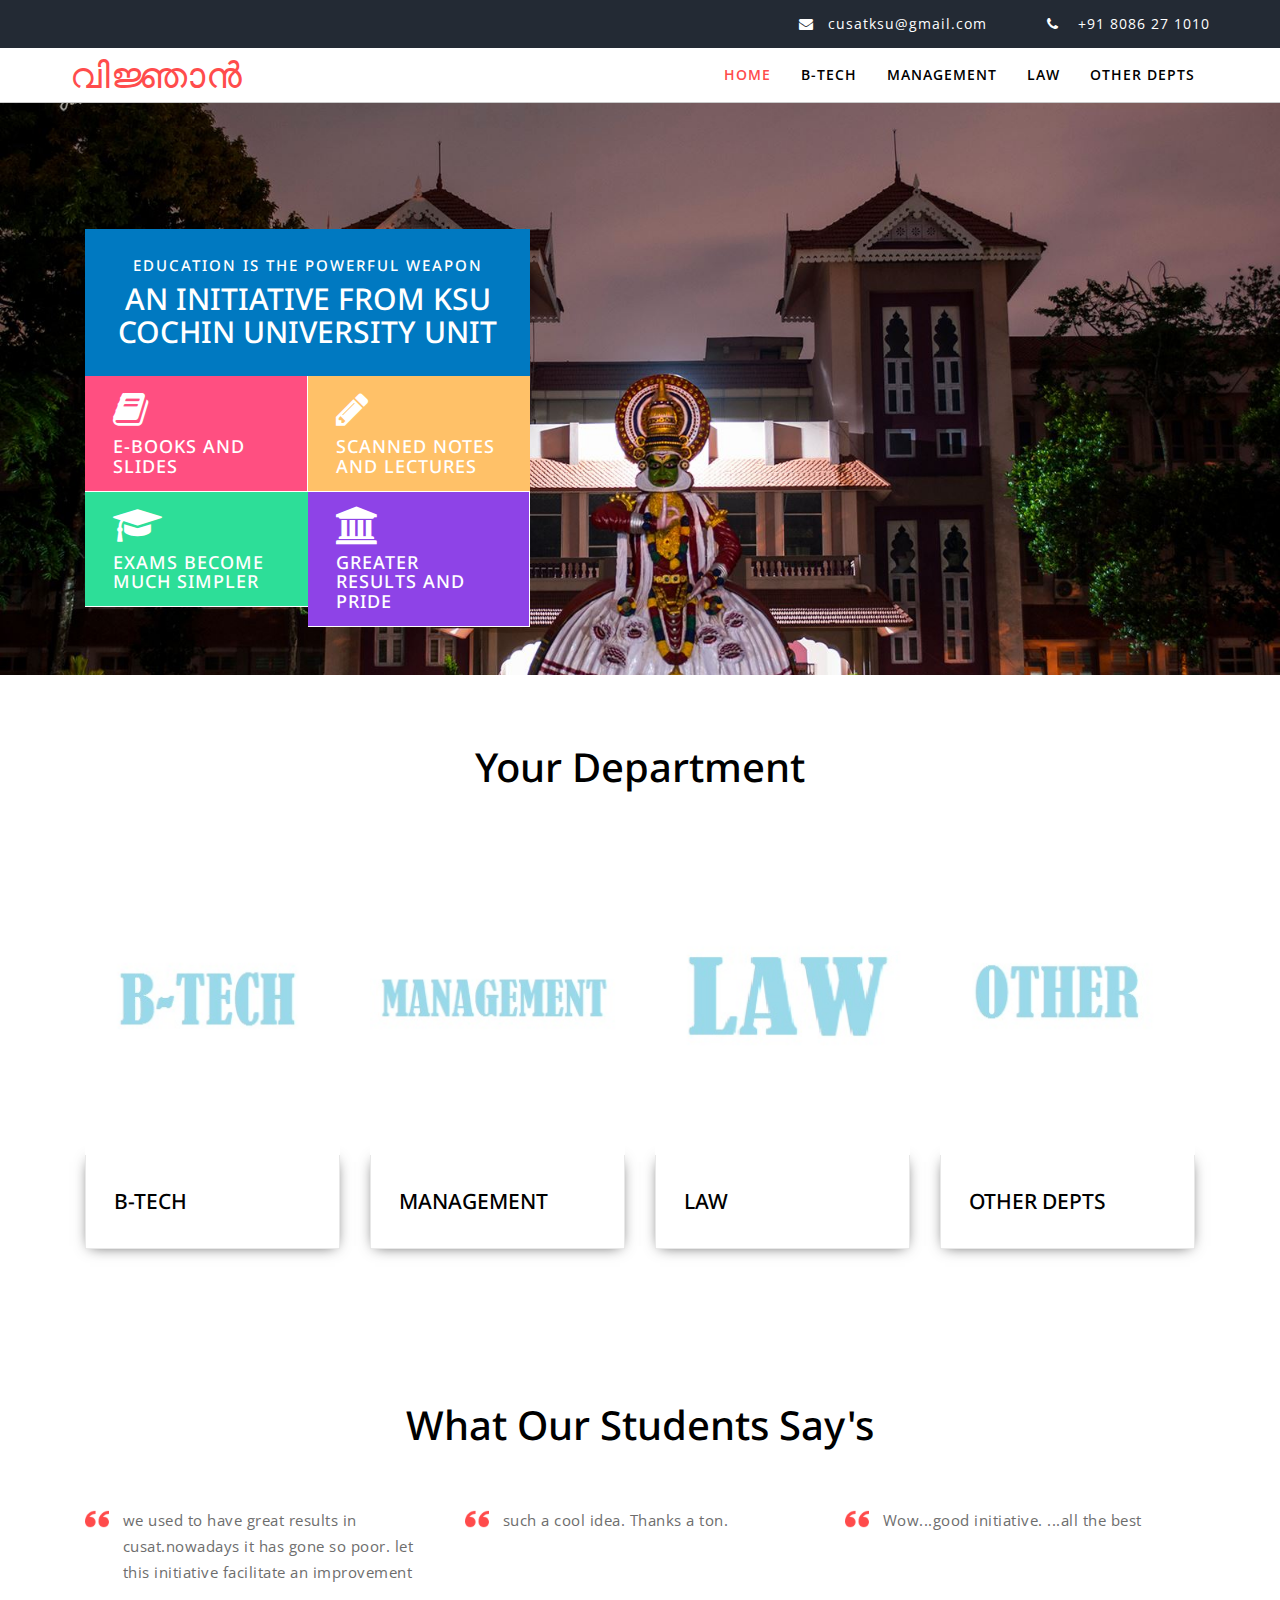
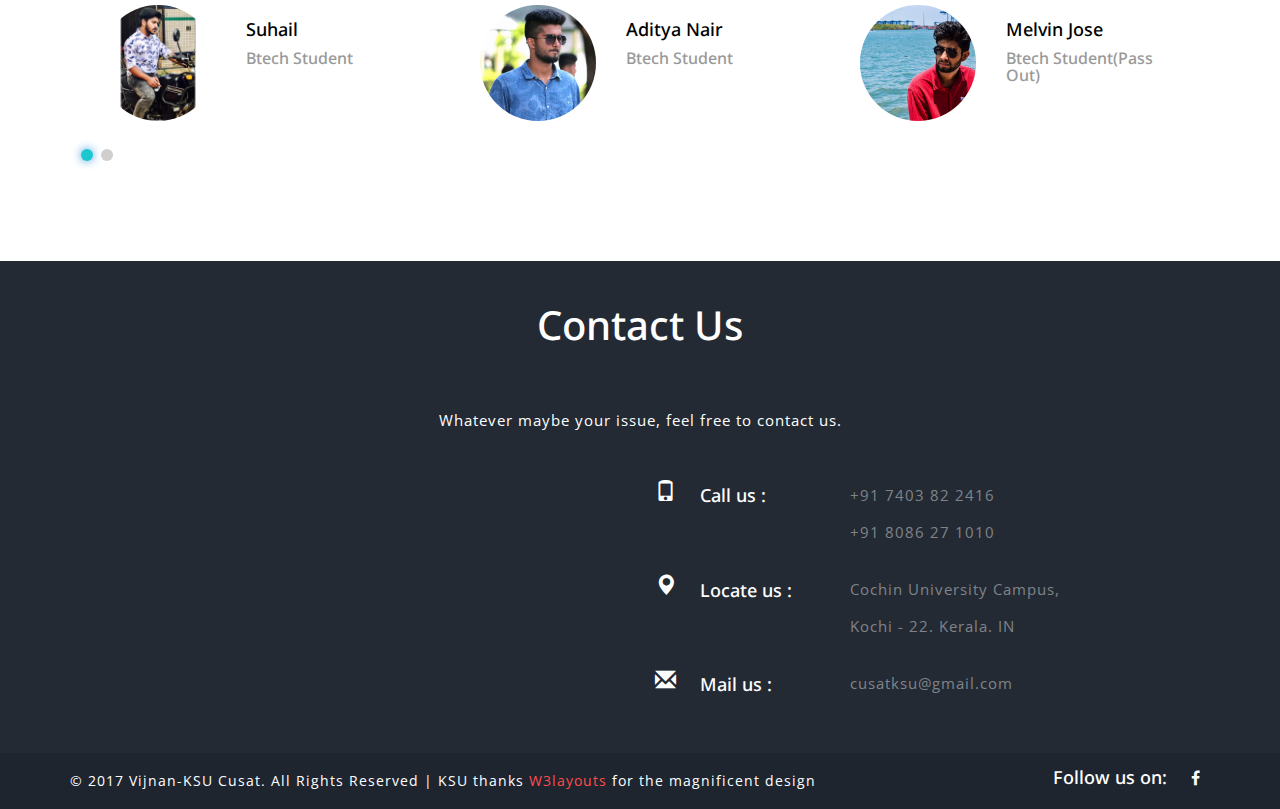
==== commit d644b0bd: "Update index.html" ====
--- a/index.html
+++ b/index.html
@@ -90,23 +90,21 @@
 						</div>
 						<div class="col-md-6 bannergrid1 clr1">
 						<i class="fa fa-pencil" aria-hidden="true"></i>
-							<h4>Scanned notes</h4>
+							<h4>Scanned notes and lectures</h4>
 							<div class="clearfix"></div>
 						</div>
 						<div class="col-md-6 bannergrid1 clr2">
 						<i class="fa fa-graduation-cap" aria-hidden="true"></i>
-							<h4>Everyone graduates</h4>
+							<h4>Exams become much simpler</h4>
 							<div class="clearfix"></div>
 						</div>
 						<div class="col-md-6 bannergrid1 clr3">
 						<i class="fa fa-university" aria-hidden="true"></i>
-							<h4>Greater Results</h4>
+							<h4>Greater Results and Pride</h4>
 							<div class="clearfix"></div>
 						</div>
 						<div class="clearfix"></div>
-						<div class="clearfix"></div>
-					</div>
-					<div class="clearfix"></div>
+					</div>
 				</div>
 			</div>
 		</div>
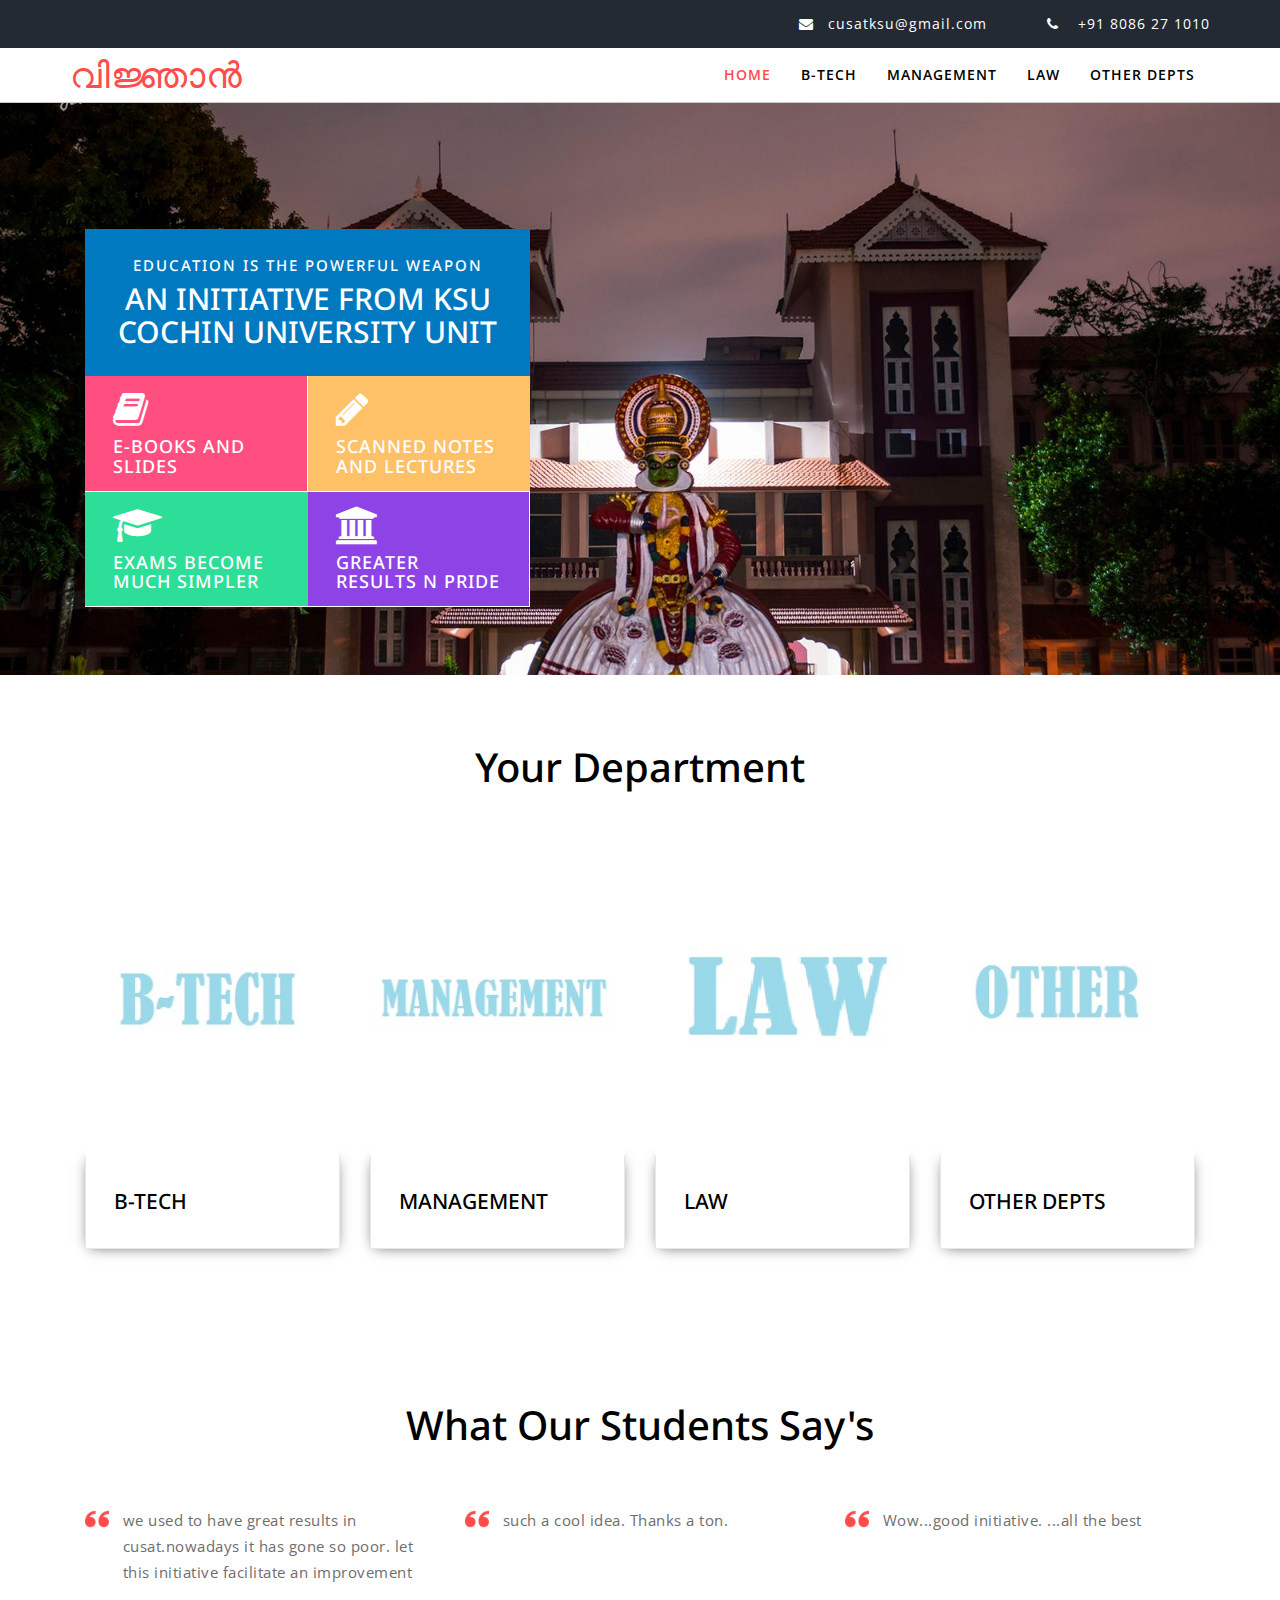
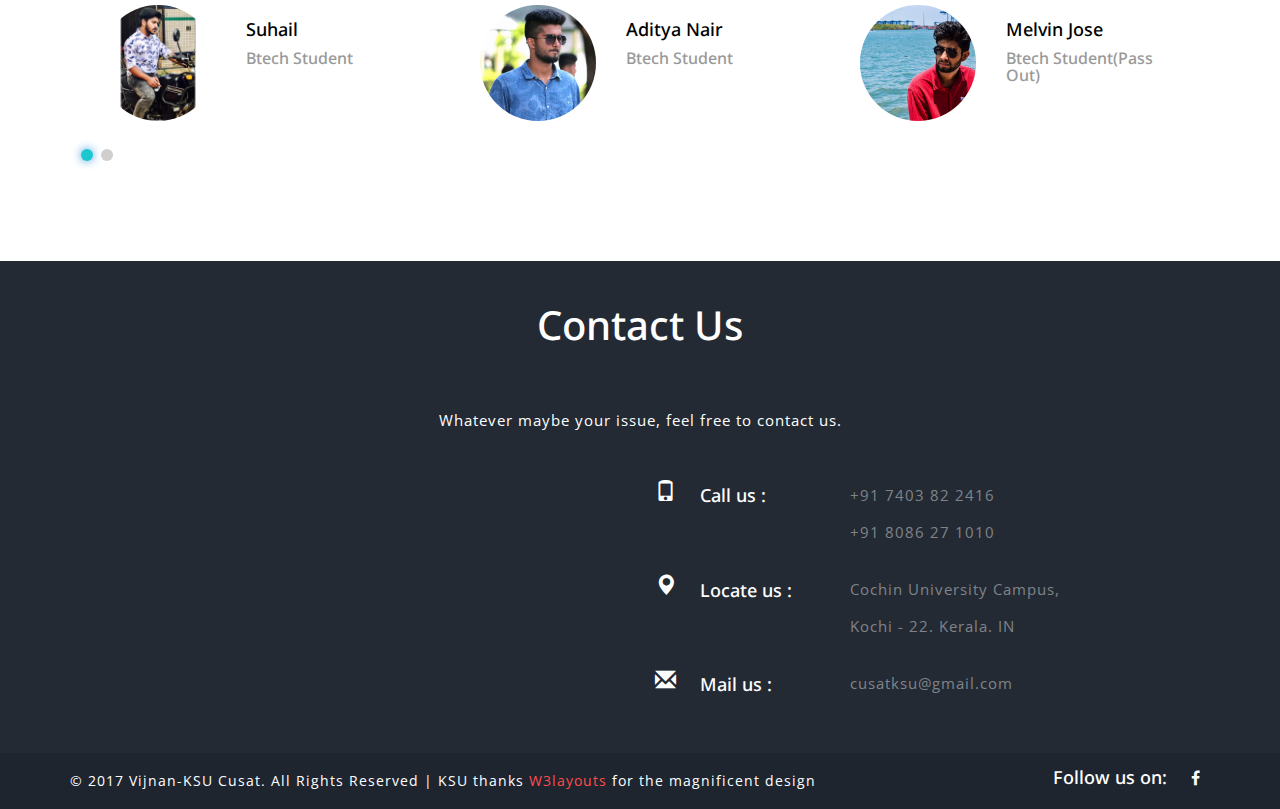
==== commit f363e9f4: "Update index.html" ====
--- a/index.html
+++ b/index.html
@@ -100,7 +100,7 @@
 						</div>
 						<div class="col-md-6 bannergrid1 clr3">
 						<i class="fa fa-university" aria-hidden="true"></i>
-							<h4>Greater Results and Pride</h4>
+							<h4>Greater Results n Pride</h4>
 							<div class="clearfix"></div>
 						</div>
 						<div class="clearfix"></div>
@@ -241,7 +241,7 @@
 		<div class="contact-grids">
 
 			<div class="col-md-6 contact-grid wow fadeInUp animated" data-wow-delay=".5s">
-				<iframe src="https://www.google.com/maps/embed?pb=!1m14!1m8!1m3!1d15714.64362281962!2d76.3275411!3d10.0448151!3m2!1i1024!2i768!4f13.1!3m3!1m2!1s0x0%3A0xb0fd4b1e85a6e51f!2sCochin+University+of+Science+and+Technology!5e0!3m2!1sen!2sin!4v1509273672874" width="400" height="210" frameborder="0" style="border:0" allowfullscreen></iframe>
+				<iframe src="https://www.google.com/maps/embed?pb=!1m14!1m8!1m3!1d15714.64362281962!2d76.3275411!3d10.0448151!3m2!1i1024!2i768!4f13.1!3m3!1m2!1s0x0%3A0xb0fd4b1e85a6e51f!2sCochin+University+of+Science+and+Technology!5e0!3m2!1sen!2sin!4v1509273672874" width="300" height="210" frameborder="0" style="border:0" allowfullscreen></iframe>
 			</div>
 			<div class="col-md-6 contact-grid wow fadeInUp animated" data-wow-delay=".5s">
 				<div class="call ">
